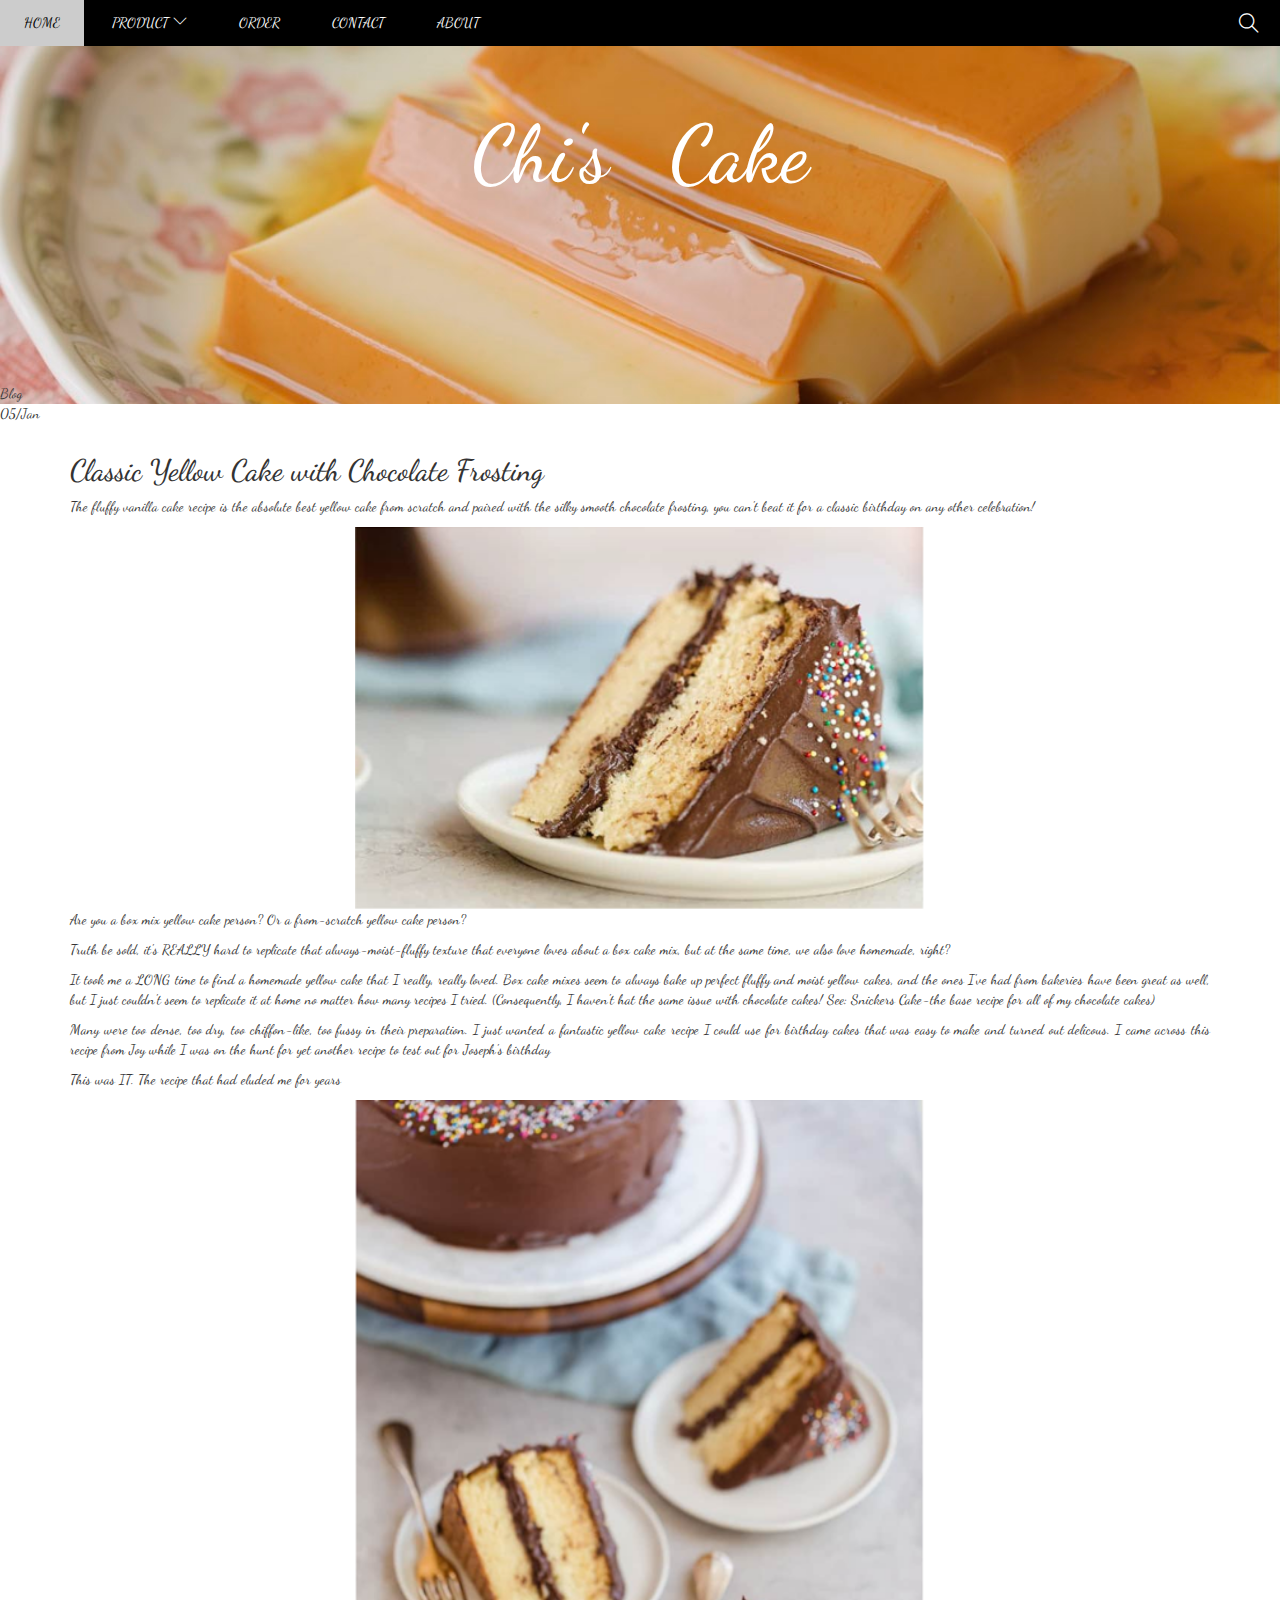
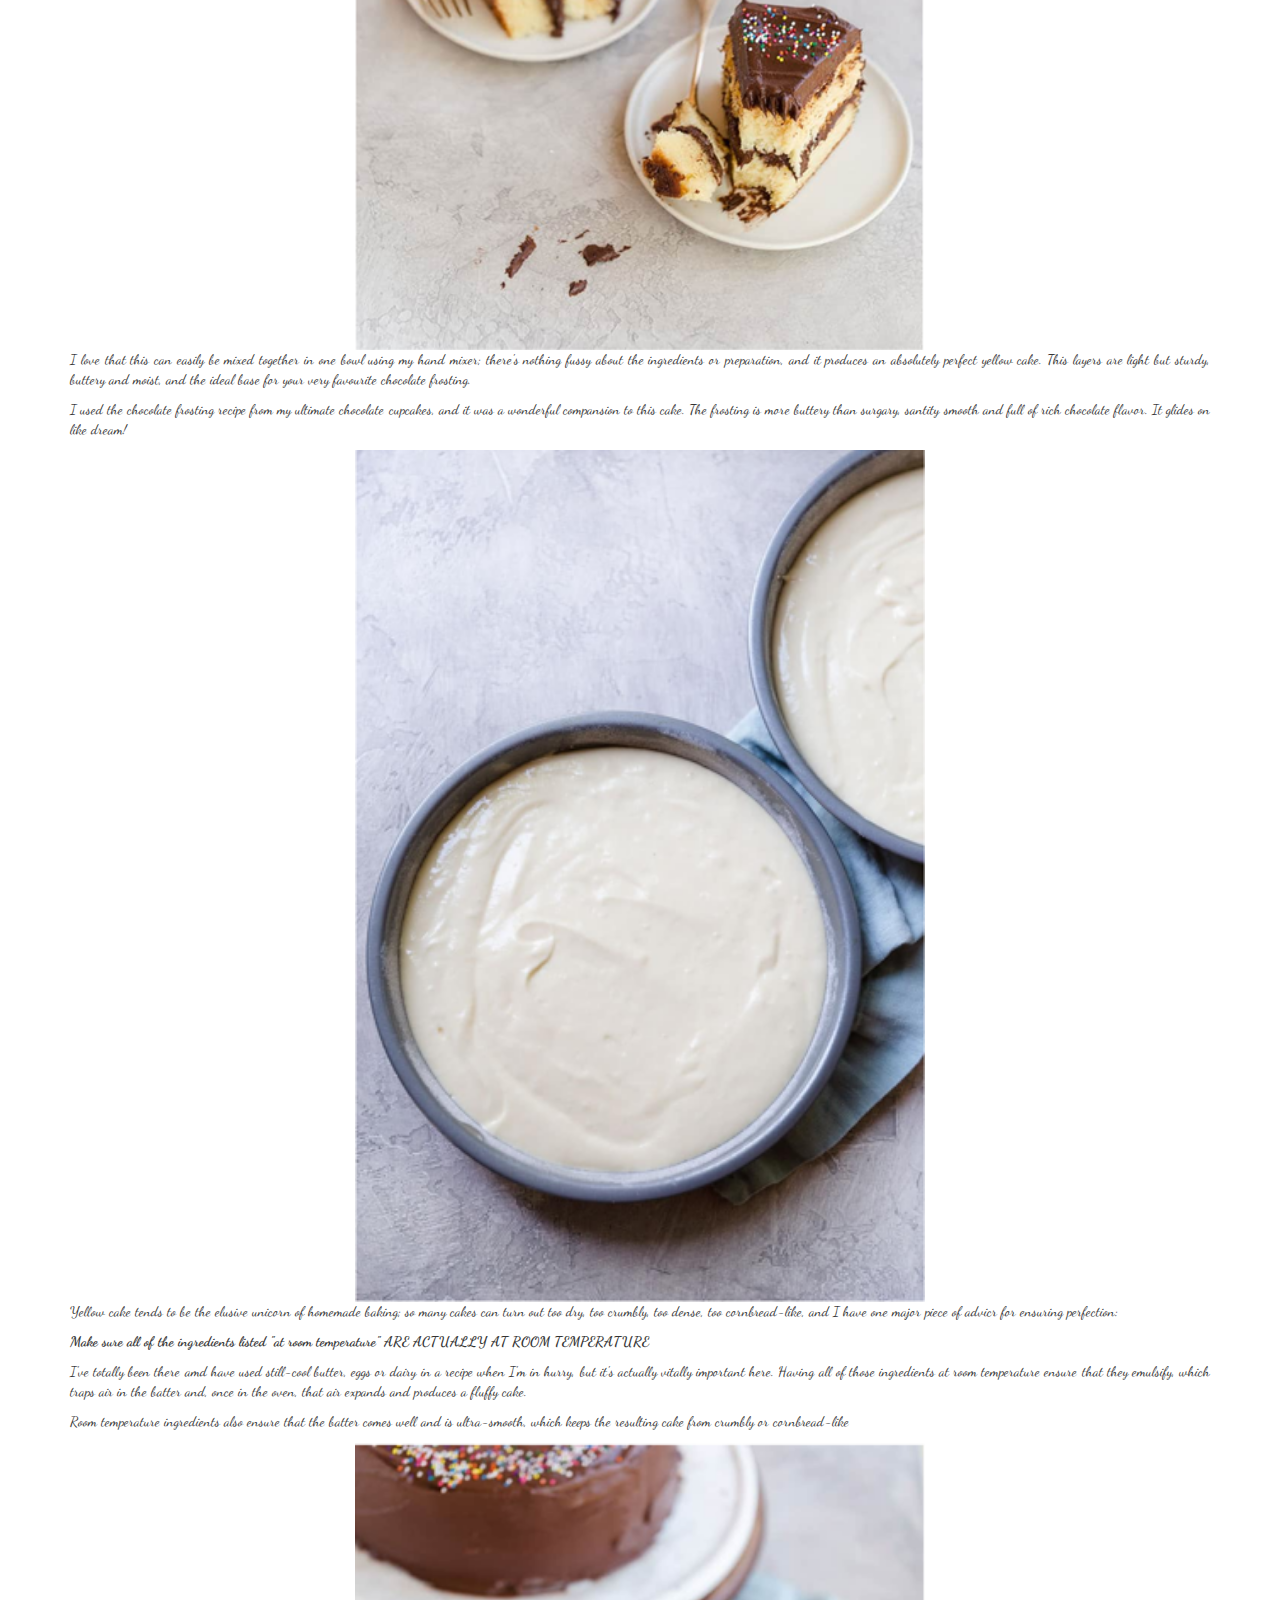
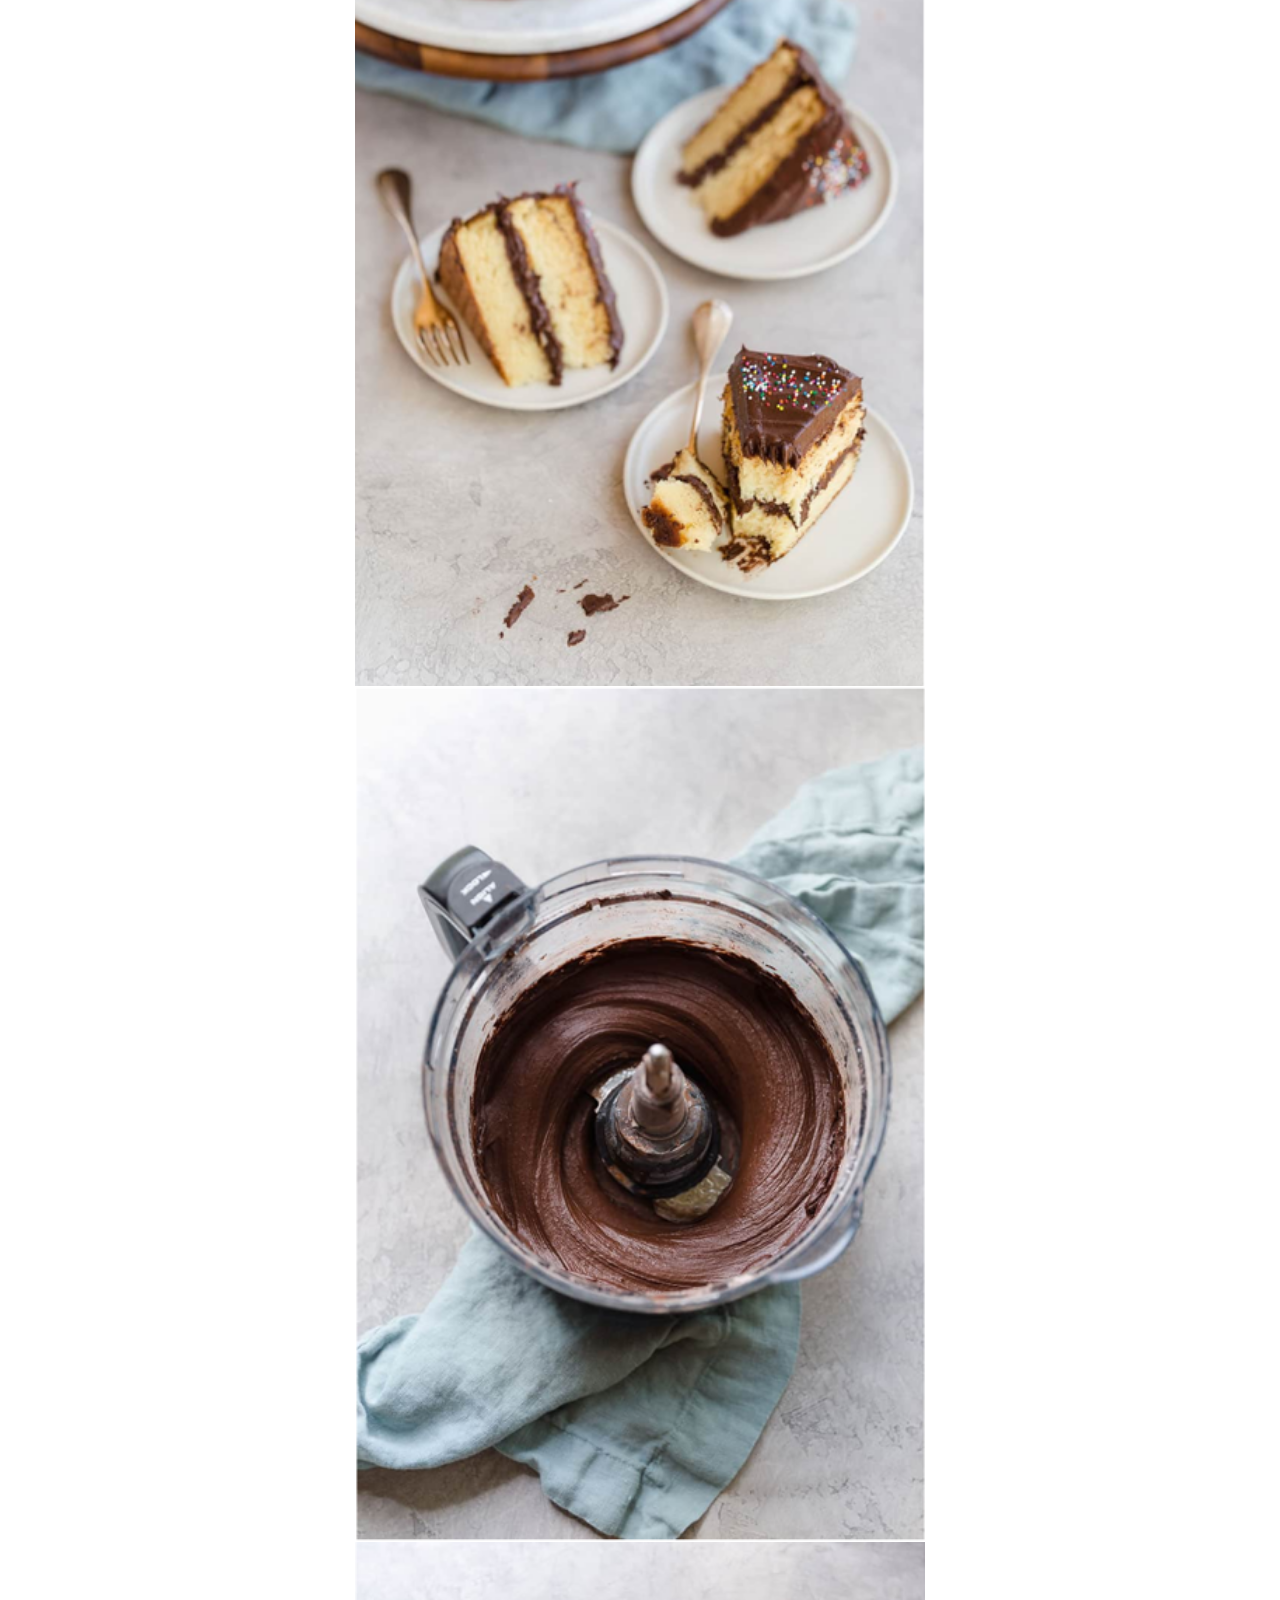
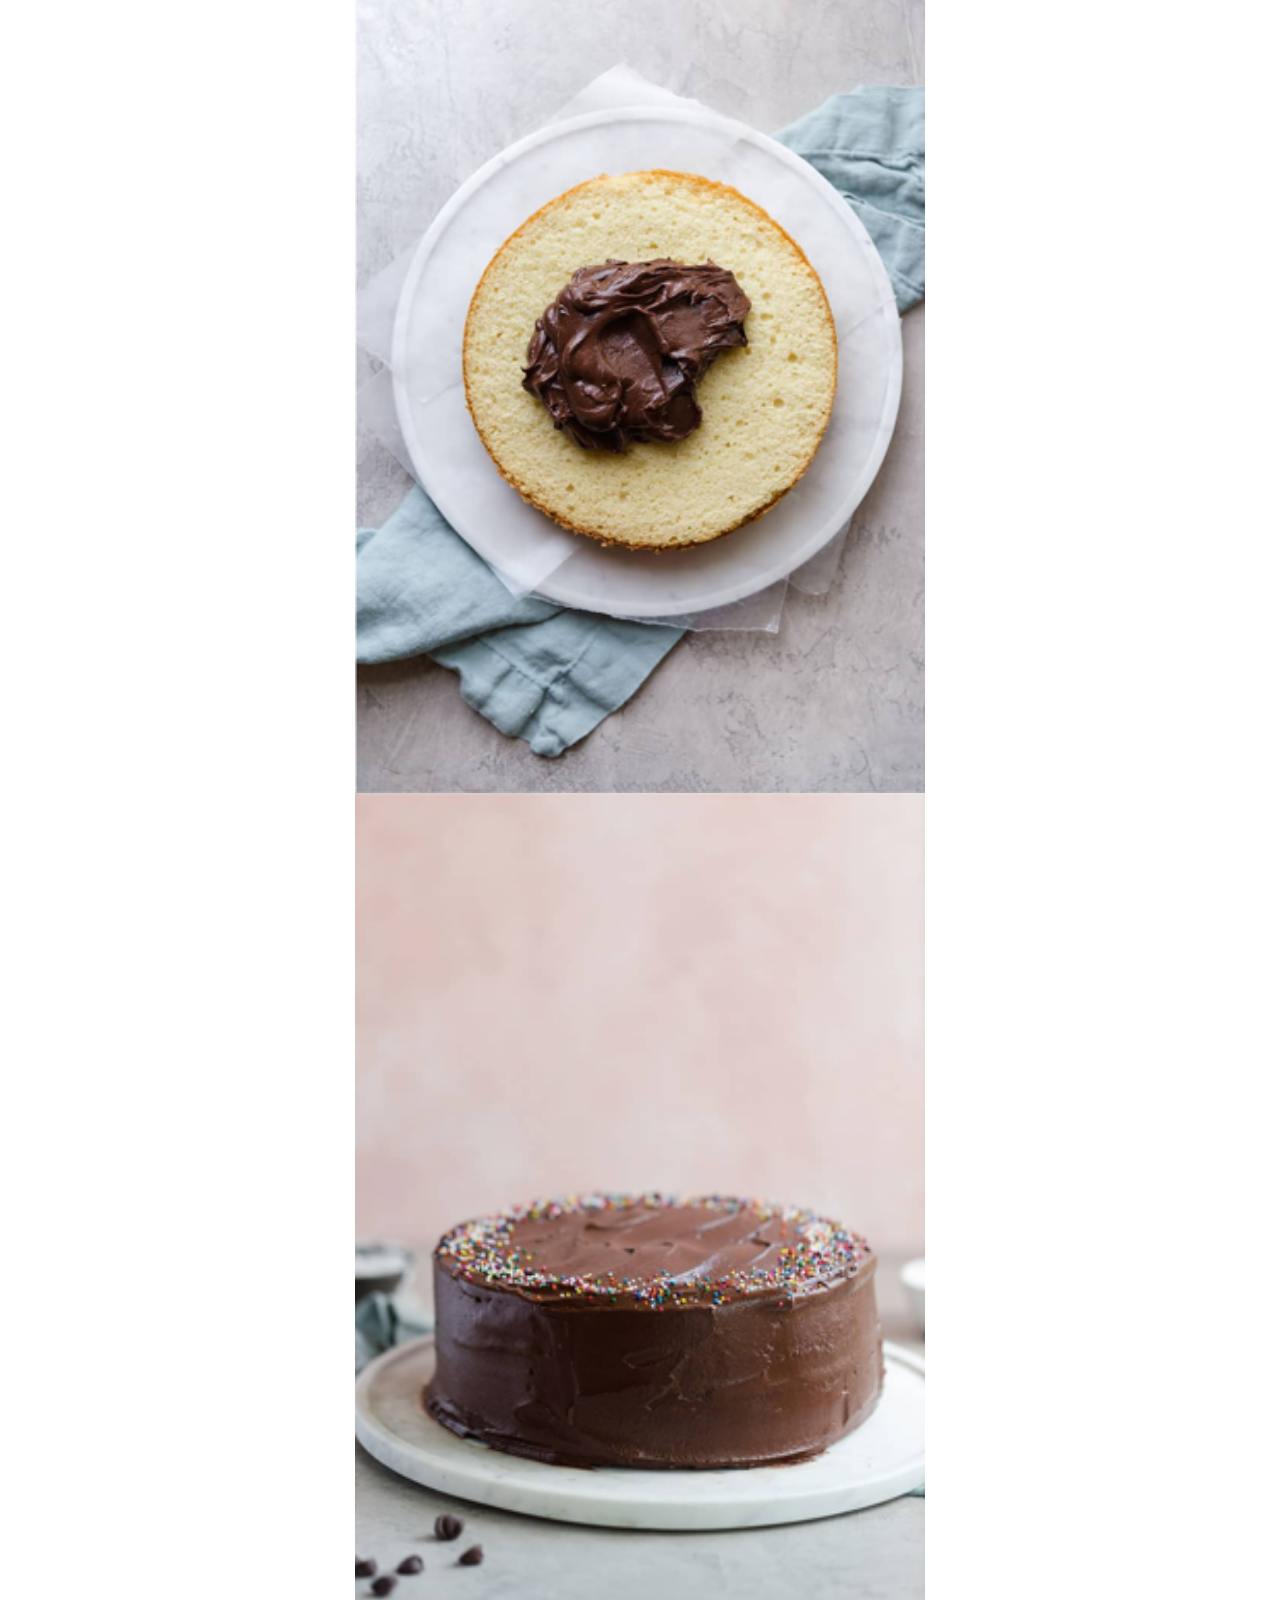
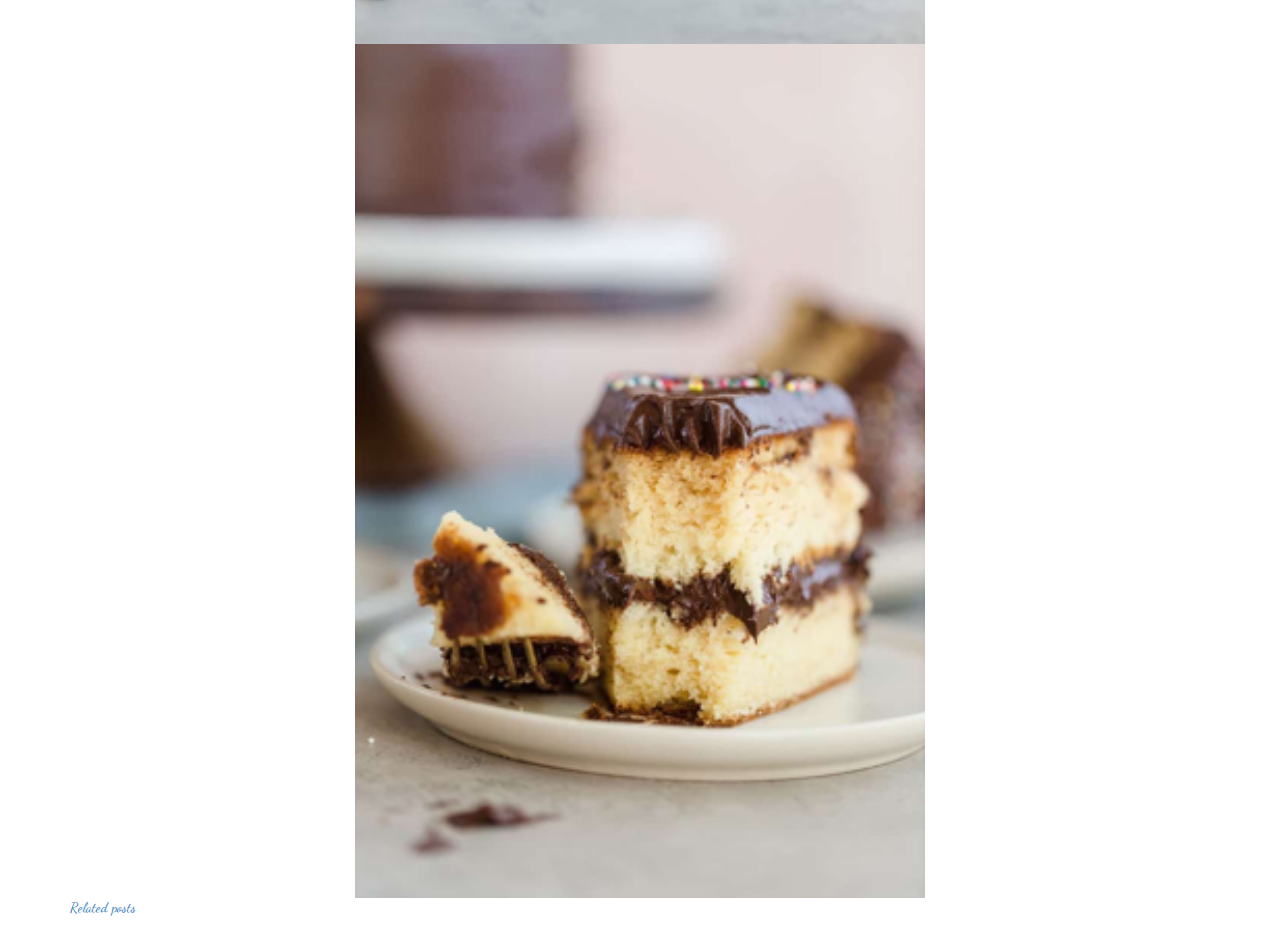
==== detail-1.html @ eba934b5 "update" ====
<!DOCTYPE html>
<html lang="en">

<head>
    <meta charset="UTF-8">
    <meta http-equiv="X-UA-Compatible" content="IE=edge">
    <meta name="viewport" content="width=device-width, initial-scale=1.0">
    <title>Chi's cake blog</title>
    <link rel="preconnect" href="https://fonts.googleapis.com">
    <link rel="preconnect" href="https://fonts.gstatic.com" crossorigin>
    <link href="https://fonts.googleapis.com/css2?family=Dancing+Script&display=swap" rel="stylesheet">
    <link rel="stylesheet" href="https://fonts.googleapis.com/css?family=Sofia&effect=fire">
    <link rel="stylesheet" href="https://maxcdn.bootstrapcdn.com/bootstrap/3.4.1/css/bootstrap.min.css">
    <script src="https://ajax.googleapis.com/ajax/libs/jquery/3.6.0/jquery.min.js"></script>
    <script src="https://maxcdn.bootstrapcdn.com/bootstrap/3.4.1/js/bootstrap.min.js"></script>
    <link rel="stylesheet" href="./fonts/themify-icons-font/themify-icons/themify-icons.css">
    <link rel="stylesheet" href="./css/style.css">
</head>

<body>
    <header>Blog
        <h1 class="glow">Chi's Cake</h1>
    </header>
    <div id="header">
        <!-- Begin: Nav-->
        <ul id="nav">
            <li><a href="index.html">Home</a></li>
            <li>
                <a href="#">
                    Product
                    <i class="nav-arrow-down ti-angle-down"></i>
                </a>
                <ul class="subnav">
                    <li><a href="#">Classic Yellow Cake</a></li>
                    <li><a href="detail_2.html">Coconut Bunt Cake</a></li>
                    <li><a href="detail_3.html">Cream Cheese Pound Cake</a></li>
                    <li><a href="detail-4.html">German Chocolate Cake</a></li>
                </ul>
            </li>
            <li class=""><a href="order.html">Order</a></li>
            <li class=""><a href="contact.html">Contact</a></li>
            <li class=""><a href="about.html">About</a></li>
        </ul>
        <!-- End: Nav -->
        <!-- Begin:Search button -->
        <div class="search-btn">
            <i class="search-icon ti-search"></i>
        </div>

        <div id="mobile-menu" class="mobile-menu-btn">
            <i class="menu-icon ti-menu"></i>
        </div>
        <!-- End:Search button -->

    </div>
    <p>05/Jan</p>
    <div class="main container">
        <h2>Classic Yellow Cake with Chocolate Frosting</h2>
        <p>The fluffy vanilla cake recipe is the absolute best yellow cake from scratch and paired with the silky smooth
            chocolate frosting, you can't beat it for a classic birthday on any other celebration!</p>
        <img class="photo" src="./images/cake1/cake1_1.PNG" alt="Ảnh bánh ngọt">
        <p>Are you a box mix yellow cake person? Or a from-scratch yellow cake person?</p>
        <p>Truth be sold, it's REALLY hard to replicate that always-moist-fluffy texture that everyone loves about a box
            cake mix, but at the same time, we also love homemade, right?</p>
        <p>It took me a LONG time to find a homemade yellow cake that I really, really loved. Box cake mixes seem to
            always bake up perfect fluffy and moist yellow cakes, and the ones I've had from bakeries have been great as
            well, but I just couldn't seem to replicate it at home no matter how many recipes I tried. (Consequently, I
            haven't hat the same issue with chocolate cakes! See: Snickers Cake-the base recipe for all of my chocolate
            cakes)
        </p>
        <p>Many were too dense, too dry, too chiffon-like, too fussy in their preparation. I just wanted a fantastic
            yellow cake recipe I could use for birthday cakes that was easy to make and turned out delicous. I came
            across this recipe from Joy while I was on the hunt for yet another recipe to test out for Joseph's birthday
        </p>
        <p>This was IT. The recipe that had eluded me for years</p>
        <img src="./images/cake1/cake1_2.PNG" alt="" class="photo">
        <p>
            I love that this can easily be mixed together in one bowl using my hand mixer; there's nothing fussy about
            the ingredients or preparation, and it produces an absolutely perfect yellow cake. This layers are light but
            sturdy, buttery and moist, and the ideal base for your very favourite chocolate frosting.
        </p>
        <p>
            I used the chocolate frosting recipe from my ultimate chocolate cupcakes, and it was a wonderful compansion
            to this cake. The frosting is more buttery than surgary, santity smooth and full of rich chocolate flavor.
            It glides on like dream!
        </p>
        <img src="./images/cake1/cake1_3.PNG" alt="" class="photo">
        <p>
            Yellow cake tends to be the elusive unicorn of homemade baking; so many cakes can turn out too dry, too
            crumbly, too dense, too cornbread-like, and I have one major piece of advicr for ensuring perfection:
        </p>
        <p><b>
                Make sure all of the ingredients listed "at room temperature" ARE ACTUALLY AT ROOM TEMPERATURE
            </b></p>
        <p>
            I've totally been there amd have used still-cool butter, eggs or dairy in a recipe when I'm in hurry, but
            it's actually vitally important here. Having all of those ingredients at room temperature ensure that they
            emulsify, which traps air in the batter and, once in the oven, that air expands and produces a fluffy cake.
        </p>
        <p>
            Room temperature ingredients also ensure that the batter comes well and is ultra-smooth, which keeps the
            resulting cake from crumbly or cornbread-like
        </p>
        <img src="./images/cake1/cake1_4.PNG" alt="" class="photo">
        <img src="./images/cake1/cake1_5.PNG" alt="" class="photo">
        <img src="./images/cake1/cake1_6.PNG" alt="" class="photo">
        <img src="./images/cake1/cake1_7.PNG" alt="" class="photo">
        <img src="./images/cake1/cake1_8.PNG" alt="" class="photo">
        <p><a href="https://dinnerthendessert.com/classic-yellow-cake/">Related posts</a></p>
    </div>
    <script language="javascript" src="./javascript/home.js"></script>

</body>

</html>
---- fonts/themify-icons-font/themify-icons/themify-icons.css ----
@font-face {
	font-family: 'themify';
	src:url('fonts/themify.eot?-fvbane');
	src:url('fonts/themify.eot?#iefix-fvbane') format('embedded-opentype'),
		url('fonts/themify.woff?-fvbane') format('woff'),
		url('fonts/themify.ttf?-fvbane') format('truetype'),
		url('fonts/themify.svg?-fvbane#themify') format('svg');
	font-weight: normal;
	font-style: normal;
}

[class^="ti-"], [class*=" ti-"] {
	font-family: 'themify';
	speak: none;
	font-style: normal;
	font-weight: normal;
	font-variant: normal;
	text-transform: none;
	line-height: 1;

	/* Better Font Rendering =========== */
	-webkit-font-smoothing: antialiased;
	-moz-osx-font-smoothing: grayscale;
}

.ti-wand:before {
	content: "\e600";
}
.ti-volume:before {
	content: "\e601";
}
.ti-user:before {
	content: "\e602";
}
.ti-unlock:before {
	content: "\e603";
}
.ti-unlink:before {
	content: "\e604";
}
.ti-trash:before {
	content: "\e605";
}
.ti-thought:before {
	content: "\e606";
}
.ti-target:before {
	content: "\e607";
}
.ti-tag:before {
	content: "\e608";
}
.ti-tablet:before {
	content: "\e609";
}
.ti-star:before {
	content: "\e60a";
}
.ti-spray:before {
	content: "\e60b";
}
.ti-signal:before {
	content: "\e60c";
}
.ti-shopping-cart:before {
	content: "\e60d";
}
.ti-shopping-cart-full:before {
	content: "\e60e";
}
.ti-settings:before {
	content: "\e60f";
}
.ti-search:before {
	content: "\e610";
}
.ti-zoom-in:before {
	content: "\e611";
}
.ti-zoom-out:before {
	content: "\e612";
}
.ti-cut:before {
	content: "\e613";
}
.ti-ruler:before {
	content: "\e614";
}
.ti-ruler-pencil:before {
	content: "\e615";
}
.ti-ruler-alt:before {
	content: "\e616";
}
.ti-bookmark:before {
	content: "\e617";
}
.ti-bookmark-alt:before {
	content: "\e618";
}
.ti-reload:before {
	content: "\e619";
}
.ti-plus:before {
	content: "\e61a";
}
.ti-pin:before {
	content: "\e61b";
}
.ti-pencil:before {
	content: "\e61c";
}
.ti-pencil-alt:before {
	content: "\e61d";
}
.ti-paint-roller:before {
	content: "\e61e";
}
.ti-paint-bucket:before {
	content: "\e61f";
}
.ti-na:before {
	content: "\e620";
}
.ti-mobile:before {
	content: "\e621";
}
.ti-minus:before {
	content: "\e622";
}
.ti-medall:before {
	content: "\e623";
}
.ti-medall-alt:before {
	content: "\e624";
}
.ti-marker:before {
	content: "\e625";
}
.ti-marker-alt:before {
	content: "\e626";
}
.ti-arrow-up:before {
	content: "\e627";
}
.ti-arrow-right:before {
	content: "\e628";
}
.ti-arrow-left:before {
	content: "\e629";
}
.ti-arrow-down:before {
	content: "\e62a";
}
.ti-lock:before {
	content: "\e62b";
}
.ti-location-arrow:before {
	content: "\e62c";
}
.ti-link:before {
	content: "\e62d";
}
.ti-layout:before {
	content: "\e62e";
}
.ti-layers:before {
	content: "\e62f";
}
.ti-layers-alt:before {
	content: "\e630";
}
.ti-key:before {
	content: "\e631";
}
.ti-import:before {
	content: "\e632";
}
.ti-image:before {
	content: "\e633";
}
.ti-heart:before {
	content: "\e634";
}
.ti-heart-broken:before {
	content: "\e635";
}
.ti-hand-stop:before {
	content: "\e636";
}
.ti-hand-open:before {
	content: "\e637";
}
.ti-hand-drag:before {
	content: "\e638";
}
.ti-folder:before {
	content: "\e639";
}
.ti-flag:before {
	content: "\e63a";
}
.ti-flag-alt:before {
	content: "\e63b";
}
.ti-flag-alt-2:before {
	content: "\e63c";
}
.ti-eye:before {
	content: "\e63d";
}
.ti-export:before {
	content: "\e63e";
}
.ti-exchange-vertical:before {
	content: "\e63f";
}
.ti-desktop:before {
	content: "\e640";
}
.ti-cup:before {
	content: "\e641";
}
.ti-crown:before {
	content: "\e642";
}
.ti-comments:before {
	content: "\e643";
}
.ti-comment:before {
	content: "\e644";
}
.ti-comment-alt:before {
	content: "\e645";
}
.ti-close:before {
	content: "\e646";
}
.ti-clip:before {
	content: "\e647";
}
.ti-angle-up:before {
	content: "\e648";
}
.ti-angle-right:before {
	content: "\e649";
}
.ti-angle-left:before {
	content: "\e64a";
}
.ti-angle-down:before {
	content: "\e64b";
}
.ti-check:before {
	content: "\e64c";
}
.ti-check-box:before {
	content: "\e64d";
}
.ti-camera:before {
	content: "\e64e";
}
.ti-announcement:before {
	content: "\e64f";
}
.ti-brush:before {
	content: "\e650";
}
.ti-briefcase:before {
	content: "\e651";
}
.ti-bolt:before {
	content: "\e652";
}
.ti-bolt-alt:before {
	content: "\e653";
}
.ti-blackboard:before {
	content: "\e654";
}
.ti-bag:before {
	content: "\e655";
}
.ti-move:before {
	content: "\e656";
}
.ti-arrows-vertical:before {
	content: "\e657";
}
.ti-arrows-horizontal:before {
	content: "\e658";
}
.ti-fullscreen:before {
	content: "\e659";
}
.ti-arrow-top-right:before {
	content: "\e65a";
}
.ti-arrow-top-left:before {
	content: "\e65b";
}
.ti-arrow-circle-up:before {
	content: "\e65c";
}
.ti-arrow-circle-right:before {
	content: "\e65d";
}
.ti-arrow-circle-left:before {
	content: "\e65e";
}
.ti-arrow-circle-down:before {
	content: "\e65f";
}
.ti-angle-double-up:before {
	content: "\e660";
}
.ti-angle-double-right:before {
	content: "\e661";
}
.ti-angle-double-left:before {
	content: "\e662";
}
.ti-angle-double-down:before {
	content: "\e663";
}
.ti-zip:before {
	content: "\e664";
}
.ti-world:before {
	content: "\e665";
}
.ti-wheelchair:before {
	content: "\e666";
}
.ti-view-list:before {
	content: "\e667";
}
.ti-view-list-alt:before {
	content: "\e668";
}
.ti-view-grid:before {
	content: "\e669";
}
.ti-uppercase:before {
	content: "\e66a";
}
.ti-upload:before {
	content: "\e66b";
}
.ti-underline:before {
	content: "\e66c";
}
.ti-truck:before {
	content: "\e66d";
}
.ti-timer:before {
	content: "\e66e";
}
.ti-ticket:before {
	content: "\e66f";
}
.ti-thumb-up:before {
	content: "\e670";
}
.ti-thumb-down:before {
	content: "\e671";
}
.ti-text:before {
	content: "\e672";
}
.ti-stats-up:before {
	content: "\e673";
}
.ti-stats-down:before {
	content: "\e674";
}
.ti-split-v:before {
	content: "\e675";
}
.ti-split-h:before {
	content: "\e676";
}
.ti-smallcap:before {
	content: "\e677";
}
.ti-shine:before {
	content: "\e678";
}
.ti-shift-right:before {
	content: "\e679";
}
.ti-shift-left:before {
	content: "\e67a";
}
.ti-shield:before {
	content: "\e67b";
}
.ti-notepad:before {
	content: "\e67c";
}
.ti-server:before {
	content: "\e67d";
}
.ti-quote-right:before {
	content: "\e67e";
}
.ti-quote-left:before {
	content: "\e67f";
}
.ti-pulse:before {
	content: "\e680";
}
.ti-printer:before {
	content: "\e681";
}
.ti-power-off:before {
	content: "\e682";
}
.ti-plug:before {
	content: "\e683";
}
.ti-pie-chart:before {
	content: "\e684";
}
.ti-paragraph:before {
	content: "\e685";
}
.ti-panel:before {
	content: "\e686";
}
.ti-package:before {
	content: "\e687";
}
.ti-music:before {
	content: "\e688";
}
.ti-music-alt:before {
	content: "\e689";
}
.ti-mouse:before {
	content: "\e68a";
}
.ti-mouse-alt:before {
	content: "\e68b";
}
.ti-money:before {
	content: "\e68c";
}
.ti-microphone:before {
	content: "\e68d";
}
.ti-menu:before {
	content: "\e68e";
}
.ti-menu-alt:before {
	content: "\e68f";
}
.ti-map:before {
	content: "\e690";
}
.ti-map-alt:before {
	content: "\e691";
}
.ti-loop:before {
	content: "\e692";
}
.ti-location-pin:before {
	content: "\e693";
}
.ti-list:before {
	content: "\e694";
}
.ti-light-bulb:before {
	content: "\e695";
}
.ti-Italic:before {
	content: "\e696";
}
.ti-info:before {
	content: "\e697";
}
.ti-infinite:before {
	content: "\e698";
}
.ti-id-badge:before {
	content: "\e699";
}
.ti-hummer:before {
	content: "\e69a";
}
.ti-home:before {
	content: "\e69b";
}
.ti-help:before {
	content: "\e69c";
}
.ti-headphone:before {
	content: "\e69d";
}
.ti-harddrives:before {
	content: "\e69e";
}
.ti-harddrive:before {
	content: "\e69f";
}
.ti-gift:before {
	content: "\e6a0";
}
.ti-game:before {
	content: "\e6a1";
}
.ti-filter:before {
	content: "\e6a2";
}
.ti-files:before {
	content: "\e6a3";
}
.ti-file:before {
	content: "\e6a4";
}
.ti-eraser:before {
	content: "\e6a5";
}
.ti-envelope:before {
	content: "\e6a6";
}
.ti-download:before {
	content: "\e6a7";
}
.ti-direction:before {
	content: "\e6a8";
}
.ti-direction-alt:before {
	content: "\e6a9";
}
.ti-dashboard:before {
	content: "\e6aa";
}
.ti-control-stop:before {
	content: "\e6ab";
}
.ti-control-shuffle:before {
	content: "\e6ac";
}
.ti-control-play:before {
	content: "\e6ad";
}
.ti-control-pause:before {
	content: "\e6ae";
}
.ti-control-forward:before {
	content: "\e6af";
}
.ti-control-backward:before {
	content: "\e6b0";
}
.ti-cloud:before {
	content: "\e6b1";
}
.ti-cloud-up:before {
	content: "\e6b2";
}
.ti-cloud-down:before {
	content: "\e6b3";
}
.ti-clipboard:before {
	content: "\e6b4";
}
.ti-car:before {
	content: "\e6b5";
}
.ti-calendar:before {
	content: "\e6b6";
}
.ti-book:before {
	content: "\e6b7";
}
.ti-bell:before {
	content: "\e6b8";
}
.ti-basketball:before {
	content: "\e6b9";
}
.ti-bar-chart:before {
	content: "\e6ba";
}
.ti-bar-chart-alt:before {
	content: "\e6bb";
}
.ti-back-right:before {
	content: "\e6bc";
}
.ti-back-left:before {
	content: "\e6bd";
}
.ti-arrows-corner:before {
	content: "\e6be";
}
.ti-archive:before {
	content: "\e6bf";
}
.ti-anchor:before {
	content: "\e6c0";
}
.ti-align-right:before {
	content: "\e6c1";
}
.ti-align-left:before {
	content: "\e6c2";
}
.ti-align-justify:before {
	content: "\e6c3";
}
.ti-align-center:before {
	content: "\e6c4";
}
.ti-alert:before {
	content: "\e6c5";
}
.ti-alarm-clock:before {
	content: "\e6c6";
}
.ti-agenda:before {
	content: "\e6c7";
}
.ti-write:before {
	content: "\e6c8";
}
.ti-window:before {
	content: "\e6c9";
}
.ti-widgetized:before {
	content: "\e6ca";
}
.ti-widget:before {
	content: "\e6cb";
}
.ti-widget-alt:before {
	content: "\e6cc";
}
.ti-wallet:before {
	content: "\e6cd";
}
.ti-video-clapper:before {
	content: "\e6ce";
}
.ti-video-camera:before {
	content: "\e6cf";
}
.ti-vector:before {
	content: "\e6d0";
}
.ti-themify-logo:before {
	content: "\e6d1";
}
.ti-themify-favicon:before {
	content: "\e6d2";
}
.ti-themify-favicon-alt:before {
	content: "\e6d3";
}
.ti-support:before {
	content: "\e6d4";
}
.ti-stamp:before {
	content: "\e6d5";
}
.ti-split-v-alt:before {
	content: "\e6d6";
}
.ti-slice:before {
	content: "\e6d7";
}
.ti-shortcode:before {
	content: "\e6d8";
}
.ti-shift-right-alt:before {
	content: "\e6d9";
}
.ti-shift-left-alt:before {
	content: "\e6da";
}
.ti-ruler-alt-2:before {
	content: "\e6db";
}
.ti-receipt:before {
	content: "\e6dc";
}
.ti-pin2:before {
	content: "\e6dd";
}
.ti-pin-alt:before {
	content: "\e6de";
}
.ti-pencil-alt2:before {
	content: "\e6df";
}
.ti-palette:before {
	content: "\e6e0";
}
.ti-more:before {
	content: "\e6e1";
}
.ti-more-alt:before {
	content: "\e6e2";
}
.ti-microphone-alt:before {
	content: "\e6e3";
}
.ti-magnet:before {
	content: "\e6e4";
}
.ti-line-double:before {
	content: "\e6e5";
}
.ti-line-dotted:before {
	content: "\e6e6";
}
.ti-line-dashed:before {
	content: "\e6e7";
}
.ti-layout-width-full:before {
	content: "\e6e8";
}
.ti-layout-width-default:before {
	content: "\e6e9";
}
.ti-layout-width-default-alt:before {
	content: "\e6ea";
}
.ti-layout-tab:before {
	content: "\e6eb";
}
.ti-layout-tab-window:before {
	content: "\e6ec";
}
.ti-layout-tab-v:before {
	content: "\e6ed";
}
.ti-layout-tab-min:before {
	content: "\e6ee";
}
.ti-layout-slider:before {
	content: "\e6ef";
}
.ti-layout-slider-alt:before {
	content: "\e6f0";
}
.ti-layout-sidebar-right:before {
	content: "\e6f1";
}
.ti-layout-sidebar-none:before {
	content: "\e6f2";
}
.ti-layout-sidebar-left:before {
	content: "\e6f3";
}
.ti-layout-placeholder:before {
	content: "\e6f4";
}
.ti-layout-menu:before {
	content: "\e6f5";
}
.ti-layout-menu-v:before {
	content: "\e6f6";
}
.ti-layout-menu-separated:before {
	content: "\e6f7";
}
.ti-layout-menu-full:before {
	content: "\e6f8";
}
.ti-layout-media-right-alt:before {
	content: "\e6f9";
}
.ti-layout-media-right:before {
	content: "\e6fa";
}
.ti-layout-media-overlay:before {
	content: "\e6fb";
}
.ti-layout-media-overlay-alt:before {
	content: "\e6fc";
}
.ti-layout-media-overlay-alt-2:before {
	content: "\e6fd";
}
.ti-layout-media-left-alt:before {
	content: "\e6fe";
}
.ti-layout-media-left:before {
	content: "\e6ff";
}
.ti-layout-media-center-alt:before {
	content: "\e700";
}
.ti-layout-media-center:before {
	content: "\e701";
}
.ti-layout-list-thumb:before {
	content: "\e702";
}
.ti-layout-list-thumb-alt:before {
	content: "\e703";
}
.ti-layout-list-post:before {
	content: "\e704";
}
.ti-layout-list-large-image:before {
	content: "\e705";
}
.ti-layout-line-solid:before {
	content: "\e706";
}
.ti-layout-grid4:before {
	content: "\e707";
}
.ti-layout-grid3:before {
	content: "\e708";
}
.ti-layout-grid2:before {
	content: "\e709";
}
.ti-layout-grid2-thumb:before {
	content: "\e70a";
}
.ti-layout-cta-right:before {
	content: "\e70b";
}
.ti-layout-cta-left:before {
	content: "\e70c";
}
.ti-layout-cta-center:before {
	content: "\e70d";
}
.ti-layout-cta-btn-right:before {
	content: "\e70e";
}
.ti-layout-cta-btn-left:before {
	content: "\e70f";
}
.ti-layout-column4:before {
	content: "\e710";
}
.ti-layout-column3:before {
	content: "\e711";
}
.ti-layout-column2:before {
	content: "\e712";
}
.ti-layout-accordion-separated:before {
	content: "\e713";
}
.ti-layout-accordion-merged:before {
	content: "\e714";
}
.ti-layout-accordion-list:before {
	content: "\e715";
}
.ti-ink-pen:before {
	content: "\e716";
}
.ti-info-alt:before {
	content: "\e717";
}
.ti-help-alt:before {
	content: "\e718";
}
.ti-headphone-alt:before {
	content: "\e719";
}
.ti-hand-point-up:before {
	content: "\e71a";
}
.ti-hand-point-right:before {
	content: "\e71b";
}
.ti-hand-point-left:before {
	content: "\e71c";
}
.ti-hand-point-down:before {
	content: "\e71d";
}
.ti-gallery:before {
	content: "\e71e";
}
.ti-face-smile:before {
	content: "\e71f";
}
.ti-face-sad:before {
	content: "\e720";
}
.ti-credit-card:before {
	content: "\e721";
}
.ti-control-skip-forward:before {
	content: "\e722";
}
.ti-control-skip-backward:before {
	content: "\e723";
}
.ti-control-record:before {
	content: "\e724";
}
.ti-control-eject:before {
	content: "\e725";
}
.ti-comments-smiley:before {
	content: "\e726";
}
.ti-brush-alt:before {
	content: "\e727";
}
.ti-youtube:before {
	content: "\e728";
}
.ti-vimeo:before {
	content: "\e729";
}
.ti-twitter:before {
	content: "\e72a";
}
.ti-time:before {
	content: "\e72b";
}
.ti-tumblr:before {
	content: "\e72c";
}
.ti-skype:before {
	content: "\e72d";
}
.ti-share:before {
	content: "\e72e";
}
.ti-share-alt:before {
	content: "\e72f";
}
.ti-rocket:before {
	content: "\e730";
}
.ti-pinterest:before {
	content: "\e731";
}
.ti-new-window:before {
	content: "\e732";
}
.ti-microsoft:before {
	content: "\e733";
}
.ti-list-ol:before {
	content: "\e734";
}
.ti-linkedin:before {
	content: "\e735";
}
.ti-layout-sidebar-2:before {
	content: "\e736";
}
.ti-layout-grid4-alt:before {
	content: "\e737";
}
.ti-layout-grid3-alt:before {
	content: "\e738";
}
.ti-layout-grid2-alt:before {
	content: "\e739";
}
.ti-layout-column4-alt:before {
	content: "\e73a";
}
.ti-layout-column3-alt:before {
	content: "\e73b";
}
.ti-layout-column2-alt:before {
	content: "\e73c";
}
.ti-instagram:before {
	content: "\e73d";
}
.ti-google:before {
	content: "\e73e";
}
.ti-github:before {
	content: "\e73f";
}
.ti-flickr:before {
	content: "\e740";
}
.ti-facebook:before {
	content: "\e741";
}
.ti-dropbox:before {
	content: "\e742";
}
.ti-dribbble:before {
	content: "\e743";
}
.ti-apple:before {
	content: "\e744";
}
.ti-android:before {
	content: "\e745";
}
.ti-save:before {
	content: "\e746";
}
.ti-save-alt:before {
	content: "\e747";
}
.ti-yahoo:before {
	content: "\e748";
}
.ti-wordpress:before {
	content: "\e749";
}
.ti-vimeo-alt:before {
	content: "\e74a";
}
.ti-twitter-alt:before {
	content: "\e74b";
}
.ti-tumblr-alt:before {
	content: "\e74c";
}
.ti-trello:before {
	content: "\e74d";
}
.ti-stack-overflow:before {
	content: "\e74e";
}
.ti-soundcloud:before {
	content: "\e74f";
}
.ti-sharethis:before {
	content: "\e750";
}
.ti-sharethis-alt:before {
	content: "\e751";
}
.ti-reddit:before {
	content: "\e752";
}
.ti-pinterest-alt:before {
	content: "\e753";
}
.ti-microsoft-alt:before {
	content: "\e754";
}
.ti-linux:before {
	content: "\e755";
}
.ti-jsfiddle:before {
	content: "\e756";
}
.ti-joomla:before {
	content: "\e757";
}
.ti-html5:before {
	content: "\e758";
}
.ti-flickr-alt:before {
	content: "\e759";
}
.ti-email:before {
	content: "\e75a";
}
.ti-drupal:before {
	content: "\e75b";
}
.ti-dropbox-alt:before {
	content: "\e75c";
}
.ti-css3:before {
	content: "\e75d";
}
.ti-rss:before {
	content: "\e75e";
}
.ti-rss-alt:before {
	content: "\e75f";
}
---- css/style.css ----
* {
    font-family: 'Dancing Script', cursive;
}

.photo {
    width: 50%;
    margin: auto;
    display: block;
}

.photo:hover {
    box-shadow: 0 0 2px 1px rgba(0, 140, 186, 0.5);
}

.description {
    white-space: nowrap;
    width: 100%;
    overflow: hidden;
    text-overflow: clip;
}

.main {
    text-align: justify;
}

header {
    background-image: url(../images/header/header_photo.jpg);
    width: 100%;
    background-size: cover;
    padding-top: 30%;
    background-position: center;
}

header h1 {
    width: inherit;
    position: absolute;
    top: 10%;
    text-align: center;
    font-size: 600;
    color: antiquewhite;
    font-size: 60px;
    word-spacing: 40px;
}

.menu {
    background-color: #333;
}

.menu ul>li>a {
    color: #fff;
    text-decoration: none;
}

.menu ul {
    padding-left: 0;
    display: flex;
    margin-top: 0;
}

.menu ul>li {
    width: 20%;
    list-style-type: none;
    font-size: 40px;
    text-align: center;
    height: 75px;
    line-height: 75px;
}

.menu ul>li:hover {
    height: auto;
}


.menu .product {
    position: relative;
    color: #fff;
    overflow: hidden;
}

.menu .product ol {
    padding-left: 0;
    list-style-type: none;
    font-size: 20px;
}

.menu .product li a {
    text-decoration: none;
    color: black;
}

.menu .product:hover {
    overflow: visible;
}

.menu .product ol:hover {
    background-color: aliceblue;
}

.menu .product div {
    line-height: 75px;
}

.menu .product div:hover {
    background-color: #333;
}

.menu .product li:hover {
    color: #333;
}

.glow {
    font-size: 80px;
    color: #fff;
    text-align: center;
    animation: glow 1s ease-in-out infinite alternate;
}

@-webkit-keyframes glow {
    from {
        text-shadow: 0 0 10px #fff, 0 0 20px #fff, 0 0 30px #e60073, 0 0 40px #e60073, 0 0 50px #e60073, 0 0 60px #e60073, 0 0 70px #e60073;
    }

    to {
        text-shadow: 0 0 20px #fff, 0 0 30px #ff4da6, 0 0 40px #ff4da6, 0 0 50px #ff4da6, 0 0 60px #ff4da6, 0 0 70px #ff4da6, 0 0 80px #ff4da6;
    }
}

.navbar-nav {
    width: 100%;
}

@media (max-width: 767px) {
    .glow {
        font-size: 30px;
        word-spacing: 20px;
    }
}

/* @media (min-width: 768px) {
    .navbar-nav>li>a {
        padding-top: 15px;
        padding-bottom: 15px;
        font-size: 25px;
    }

    .navbar-nav>li {
        width: 20%;
    }
} */


#header {
    height: 46px;
    background-color: black;
    position: fixed;
    top: 0;
    left: 0;
    right: 0;
    z-index: 1;
}

#nav {
    display: inline-block;
    margin: 0px;
    padding: 0;
}

#nav,
.subnav {
    list-style-type: none;
}

#nav>li {
    display: inline-block;
}

#nav li {
    position: relative;
}

#nav>li>a {
    color: #fff;
    text-transform: uppercase;
}

#nav li a {
    /* color: #fff; */
    text-decoration: none;
    line-height: 46px;
    padding: 0 24px;
    display: block;
}

#nav li:hover .subnav {
    display: block;
}

#nav>li:hover>a,
#nav .subnav li:hover a {
    color: #000;
    background-color: #ccc;
}

#nav .subnav {
    display: none;
    position: absolute;
    top: 100%;
    left: 0;
    background-color: #fff;
    box-shadow: 0 0 10px rgba(0, 0, 0, 0.3);
    min-width: 250px;
}

#nav .subnav a {
    color: #000;
    padding: 0, 12px;
    line-height: 38px;
}

#nav .nav-arrow-down {
    font-size: 14px;
}

#header .search-btn,
#header .mobile-menu-btn {
    float: right;
    padding: 0 21px;
}

#header .search-btn:hover {
    background-color: red;
    cursor: pointer;
}

#header .mobile-menu-btn {
    position: absolute;
    top: 0;
    right: 0;
    display: none;
}

#header .mobile-menu-btn:hover {
    background-color: #ccc;
}

#header .mobile-menu-btn:hover .menu-icon {
    color: #000;
}

#header .search-icon,
#header .menu-icon {
    color: #fff;
    font-size: 20px;
    line-height: 46px;
}

@media (max-width: 63.9375em) {
    .btn {
        padding: 15px 16px;
    }

    .contact-form .form-control {
        padding: 15px;
    }

    #footer .socials-list a {
        margin: 0 8px;
    }

    #footer .copyright a {
        padding: 12px 0;
        display: inline-block;
    }

    #nav .subnav a {
        padding: 5px 12px;
    }

    .contact-info a {
        opacity: 0.8;
    }

    .contact-info a:hover {
        opacity: 1;
    }



}



@media (min-width: 46.25em) and (max-width: 63.9375em) {
    .contact-info {
        line-height: 2.7;
    }

}

@media (max-width: 46.1875em) {
    #nav {
        display: block;
        font-size: 15px;
        line-height: 15px;
    }

    #nav>li {
        display: block;

    }

    #nav .subnav {
        position: initial;
        background-color: #333;
    }


    #nav li a {
        padding: 1px 24px;
        font-size: 15px;
        line-height: 37px;
    }

    #nav>li:first-child {
        display: inline-block;
    }

    #nav .subnav a {
        color: #fff;
        padding: 5px 41px;

    }

    #header {
        overflow: hidden;
    }

    #header .mobile-menu-btn {
        display: block;
    }

    #header .search-btn {
        display: none;
    }

    #content .member-item {
        margin-top: 48px;
        width: 100%;
    }

    #content .member-item img {
        width: 60%;

    }

    .contact-form {
        margin-top: 16px;
        margin-left: -8%;
    }

    .s-full-width,
    .s-col-full {
        width: 100% !important;
    }

    .s-mt-8 {
        margin-top: 8px !important;
    }

    .contact-form .btn {
        width: 84%;
    }

    h2 {
        font-size: 20px;
        margin: 3px 0;
        word-spacing: 1px;
    }

    header {
        background-image: url('../images/header/header_photo-responsive.jpg');
    }
}

@media (max-width: 400px) {
    .glow {
        display: none;
    }

    #header,
    #nav {
        height: 30px;
    }

    header {
        background-image: url('../images/header/header_photo-responsive.jpg');
    }

    #header .menu-icon {
        line-height: 30px;
    }
}
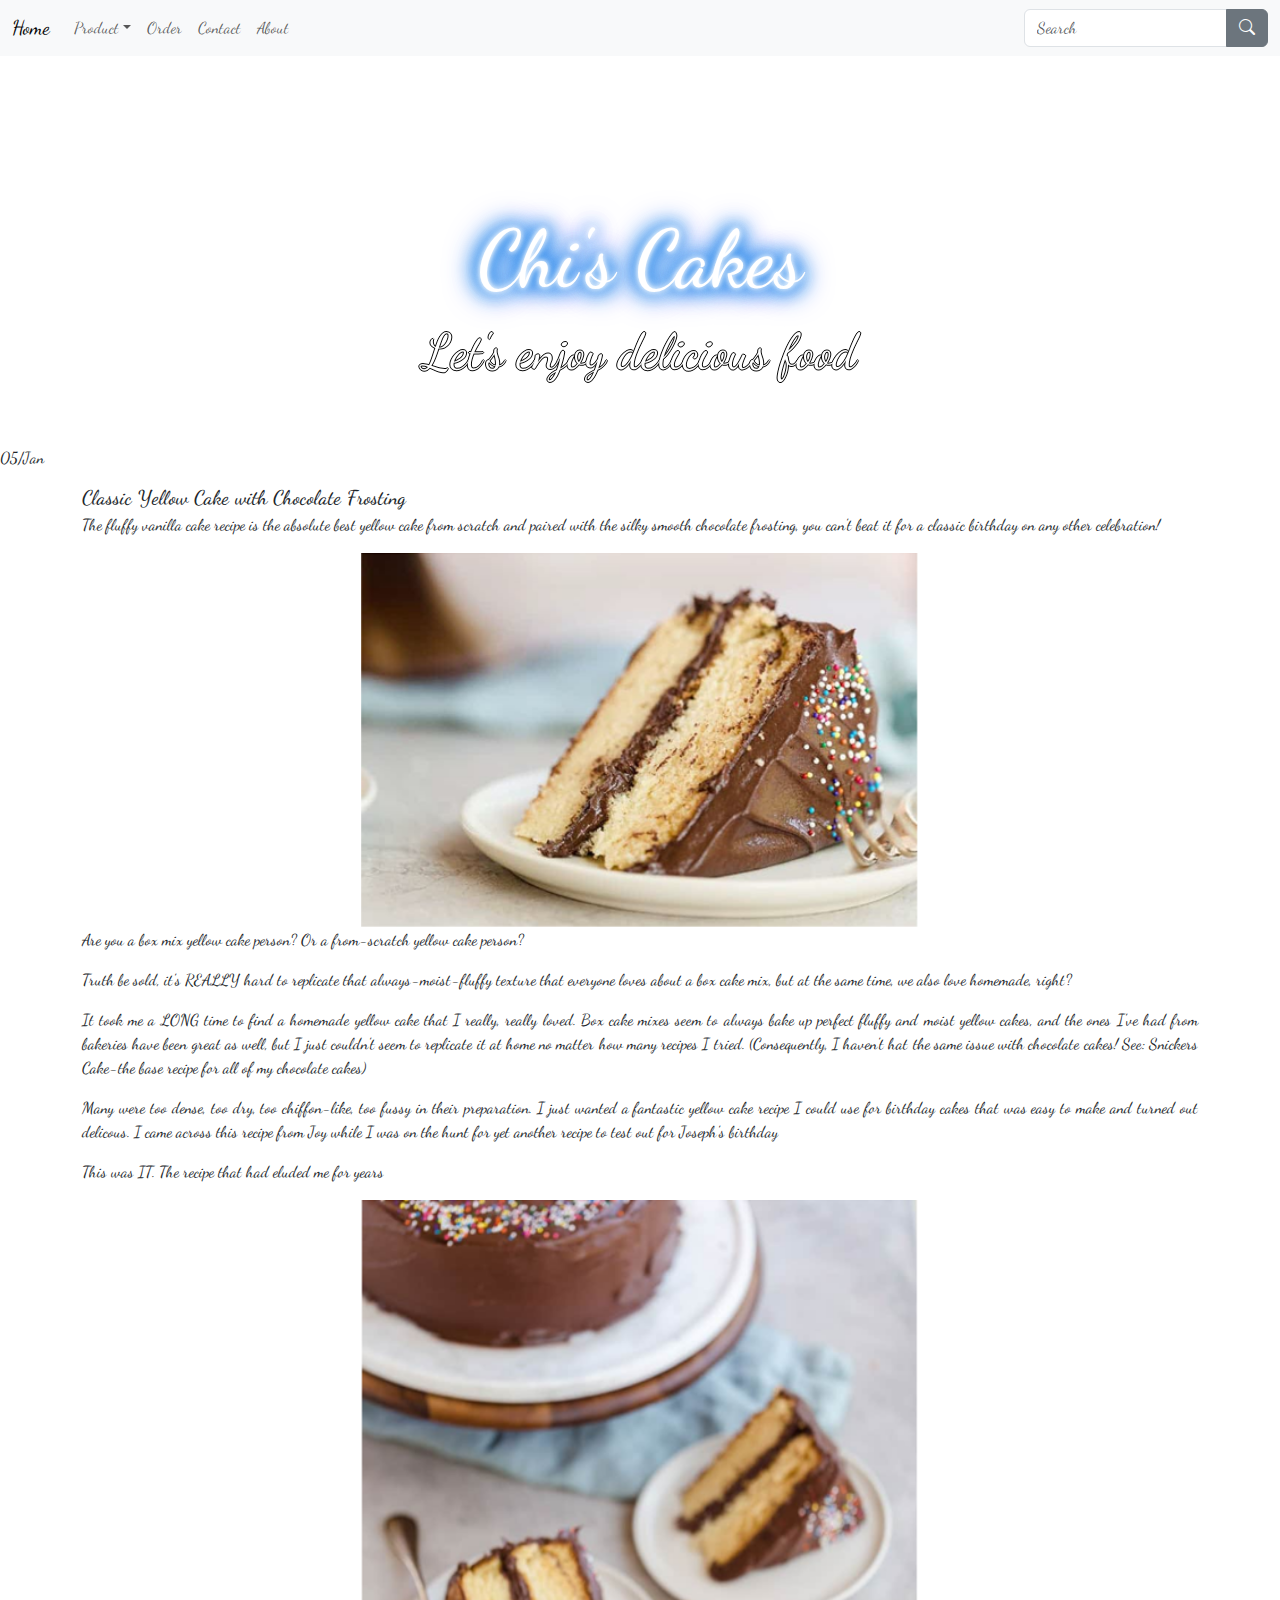
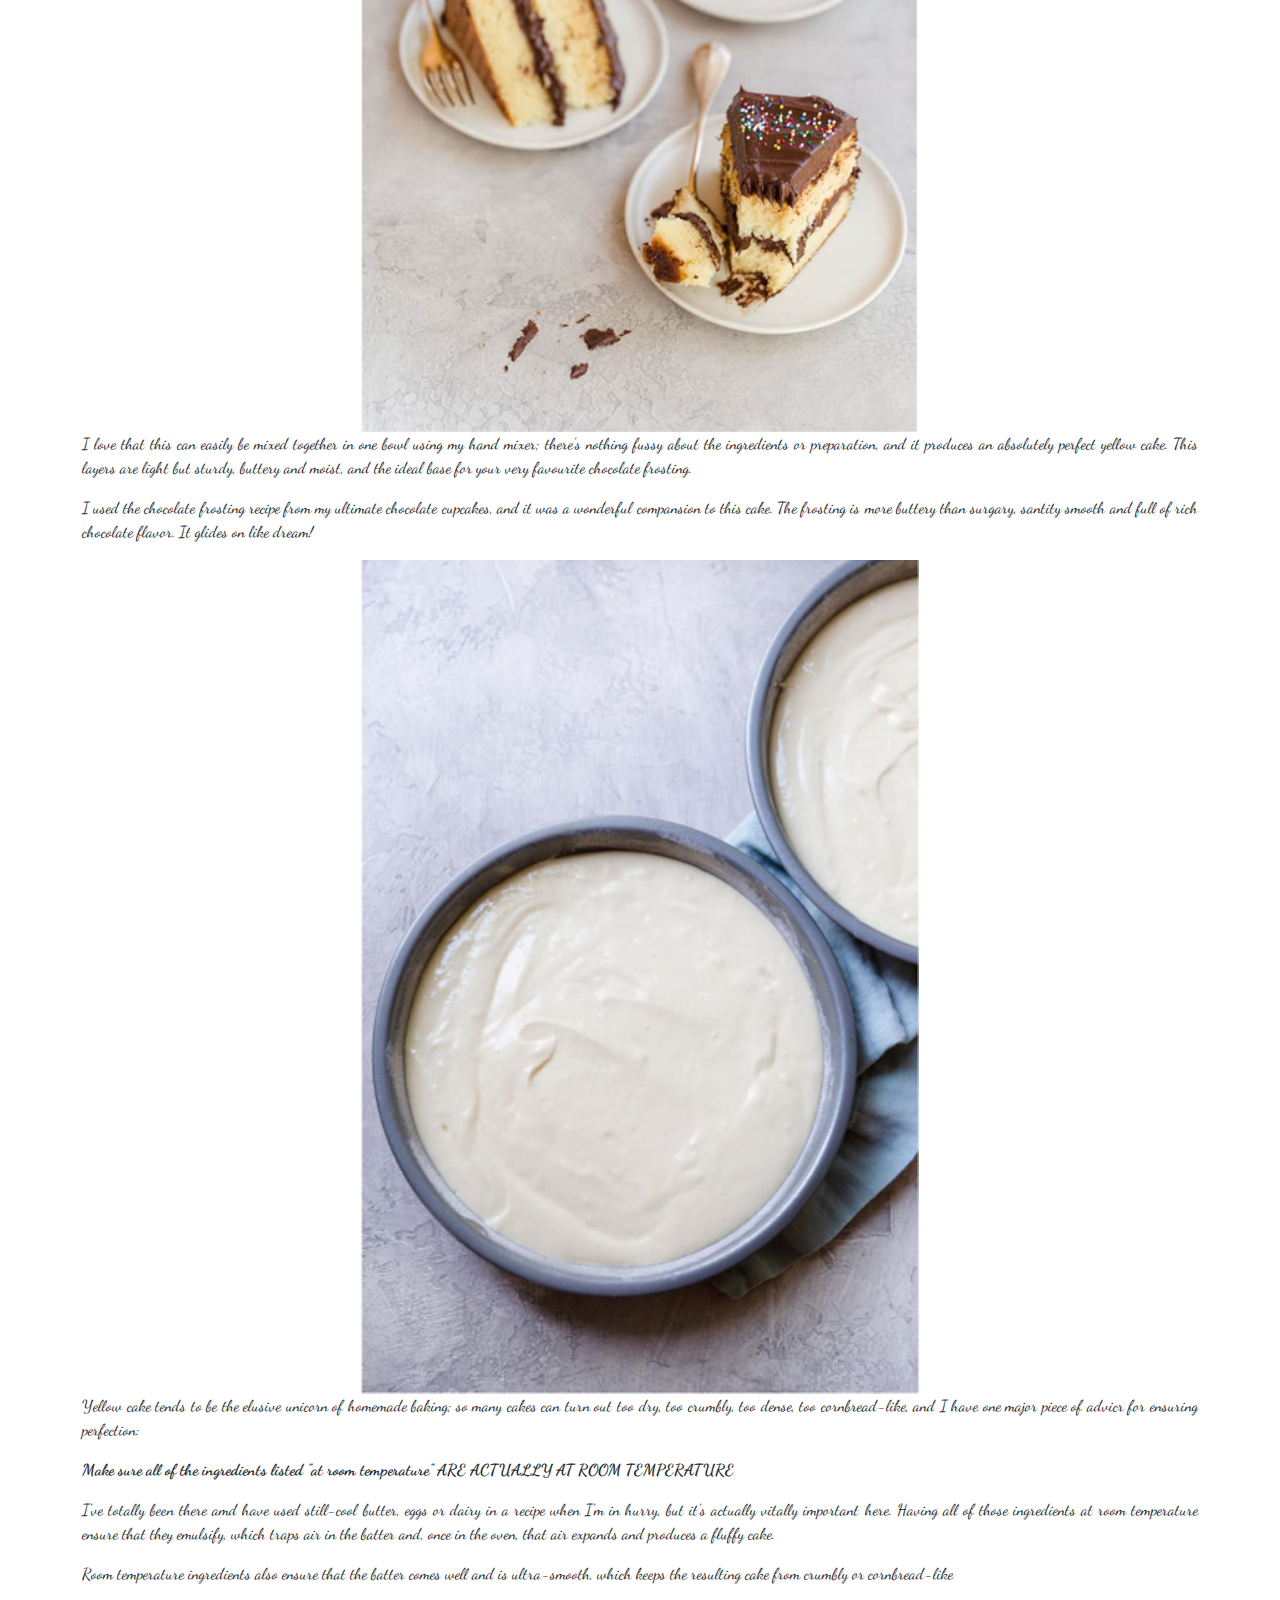
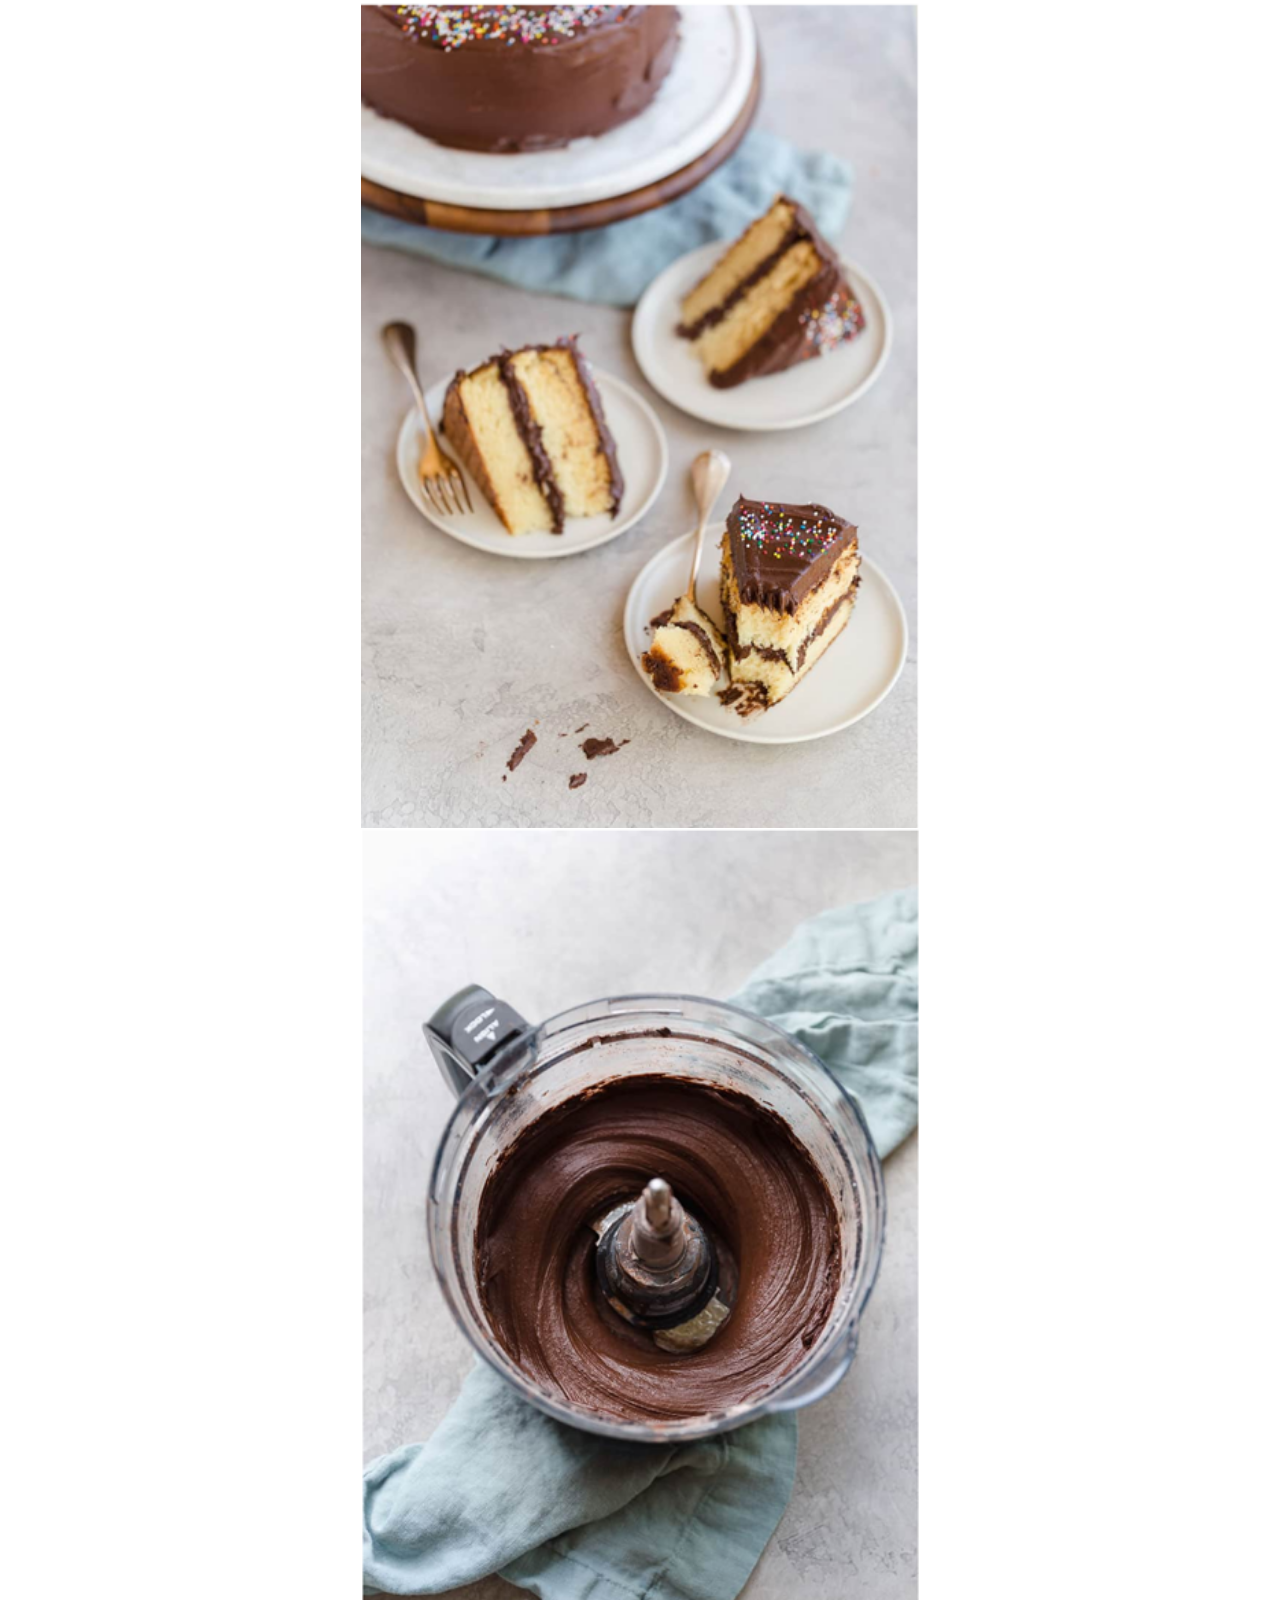
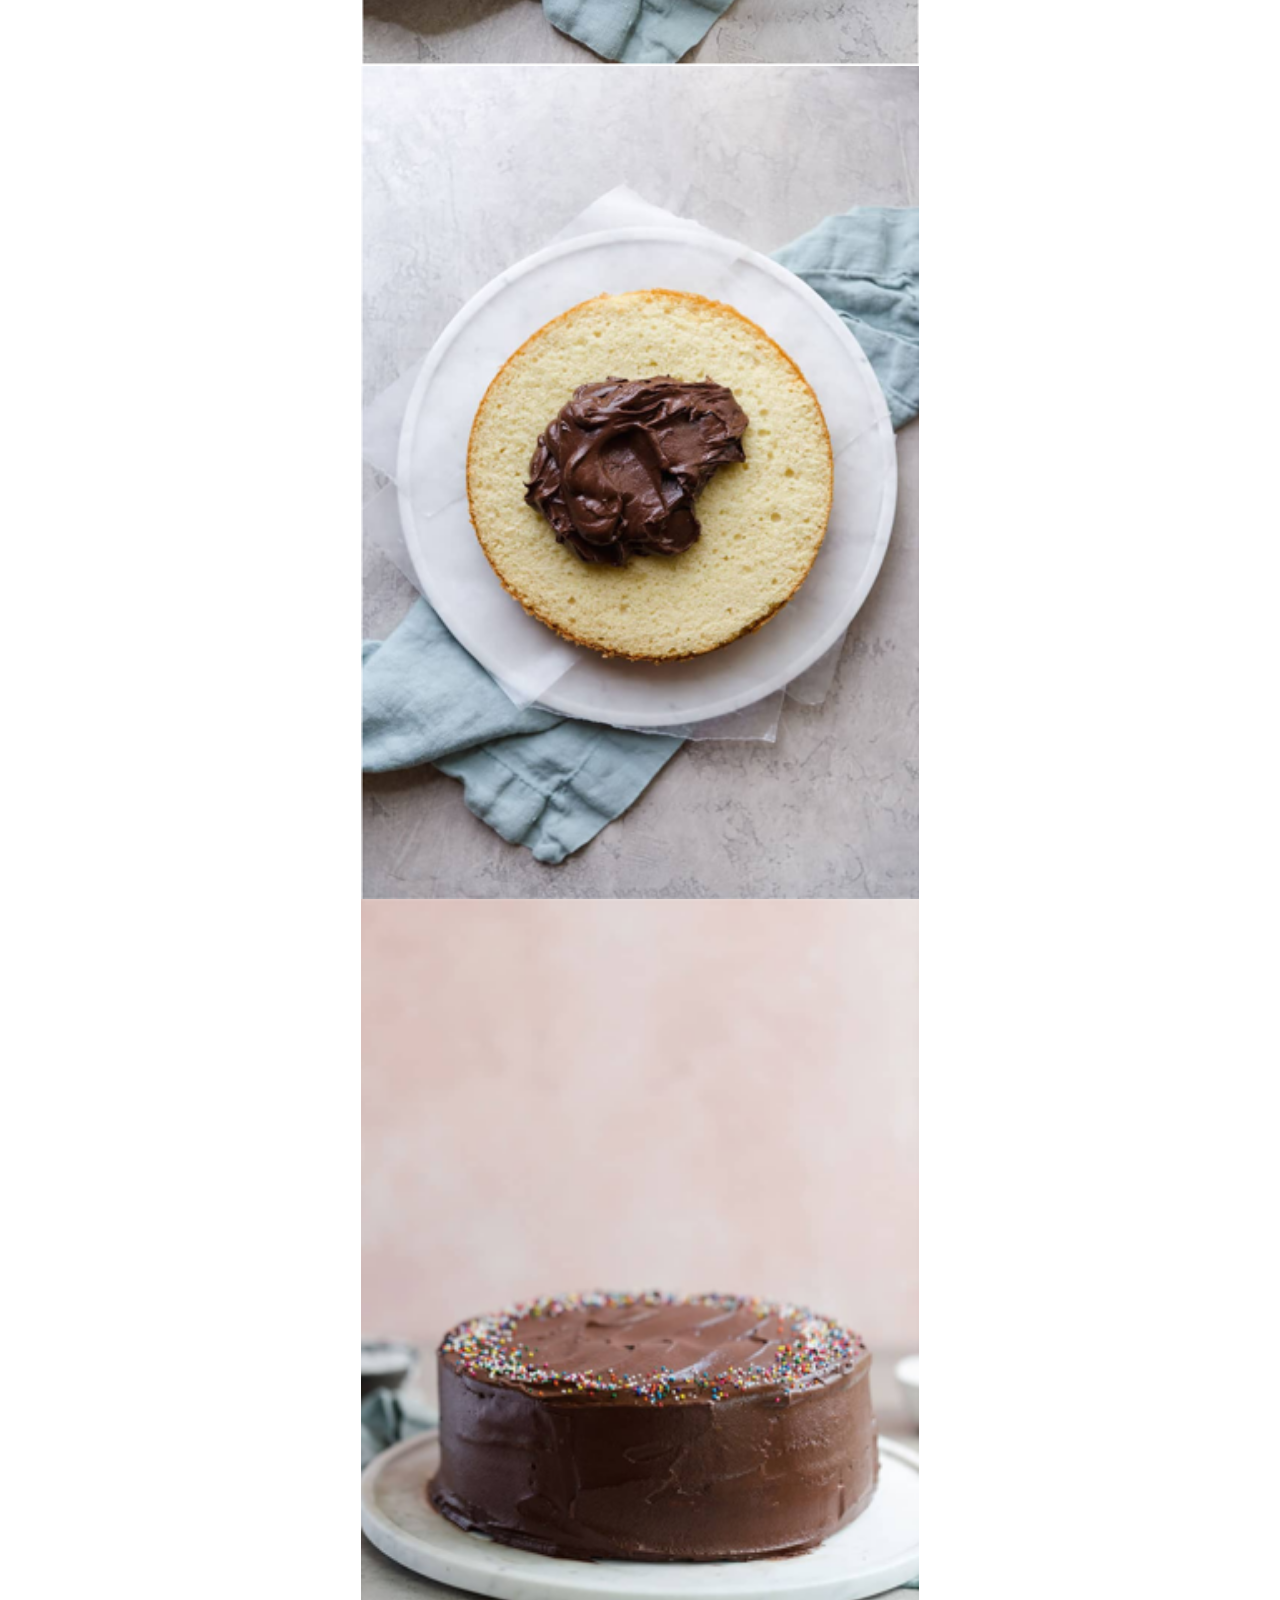
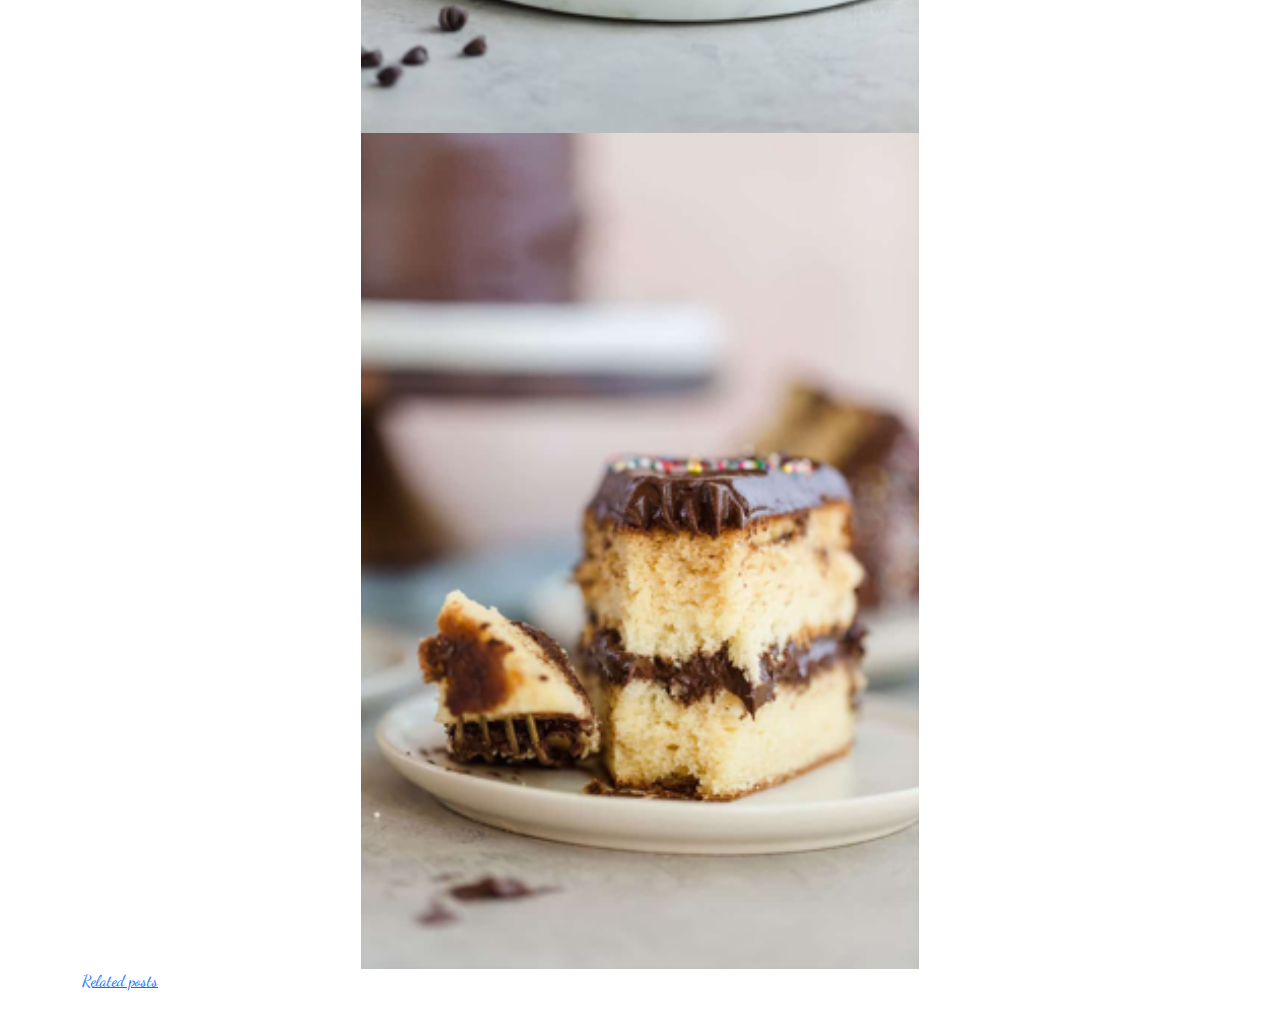
==== commit ab582044: "update" ====
--- a/detail-1.html
+++ b/detail-1.html
@@ -10,48 +10,108 @@
     <link rel="preconnect" href="https://fonts.gstatic.com" crossorigin>
     <link href="https://fonts.googleapis.com/css2?family=Dancing+Script&display=swap" rel="stylesheet">
     <link rel="stylesheet" href="https://fonts.googleapis.com/css?family=Sofia&effect=fire">
-    <link rel="stylesheet" href="https://maxcdn.bootstrapcdn.com/bootstrap/3.4.1/css/bootstrap.min.css">
-    <script src="https://ajax.googleapis.com/ajax/libs/jquery/3.6.0/jquery.min.js"></script>
-    <script src="https://maxcdn.bootstrapcdn.com/bootstrap/3.4.1/js/bootstrap.min.js"></script>
+    <link href="https://cdn.jsdelivr.net/npm/bootstrap@5.0.2/dist/css/bootstrap.min.css" rel="stylesheet">
+    <link rel="stylesheet" href="https://cdn.jsdelivr.net/npm/bootstrap-icons@1.5.0/font/bootstrap-icons.css">
+    <script src="https://cdn.jsdelivr.net/npm/bootstrap@5.0.2/dist/js/bootstrap.bundle.min.js"></script>
     <link rel="stylesheet" href="./fonts/themify-icons-font/themify-icons/themify-icons.css">
-    <link rel="stylesheet" href="./css/style.css">
+    <link rel="stylesheet" href="./css/style1.css">
 </head>
 
 <body>
-    <header>Blog
-        <h1 class="glow">Chi's Cake</h1>
-    </header>
-    <div id="header">
-        <!-- Begin: Nav-->
-        <ul id="nav">
-            <li><a href="index.html">Home</a></li>
-            <li>
-                <a href="#">
-                    Product
-                    <i class="nav-arrow-down ti-angle-down"></i>
-                </a>
-                <ul class="subnav">
-                    <li><a href="#">Classic Yellow Cake</a></li>
-                    <li><a href="detail_2.html">Coconut Bunt Cake</a></li>
-                    <li><a href="detail_3.html">Cream Cheese Pound Cake</a></li>
-                    <li><a href="detail-4.html">German Chocolate Cake</a></li>
-                </ul>
-            </li>
-            <li class=""><a href="order.html">Order</a></li>
-            <li class=""><a href="contact.html">Contact</a></li>
-            <li class=""><a href="about.html">About</a></li>
-        </ul>
-        <!-- End: Nav -->
-        <!-- Begin:Search button -->
-        <div class="search-btn">
-            <i class="search-icon ti-search"></i>
-        </div>
+    <div class="m-4 navbar__form">
+        <nav class="navbar navbar-expand-lg navbar-light bg-light">
+            <div class="container-fluid">
+                <a href="index.html" class="navbar-brand">Home</a>
+                <button type="button" class="navbar-toggler" data-bs-toggle="collapse" data-bs-target="#navbarCollapse">
+                    <span class="navbar-toggler-icon"></span>
+                </button>
+                <div class="collapse navbar-collapse justify-content-between" id="navbarCollapse">
+                    <div class="navbar-nav">
+                        <div class="nav-item dropdown">
+                            <a href="#" class="nav-link dropdown-toggle" data-bs-toggle="dropdown">Product</a>
+                            <div class="dropdown-menu">
+                                <a href="detail-1.html" class="dropdown-item">Classic Yellow Cake</a>
+                                <a href="detail_2.html" class="dropdown-item">Coconut Bunt Cake</a>
+                                <a href="detail_3.html" class="dropdown-item">Cream Cheese Pound Cake</a>
+                                <a href="detail-4.html" class="dropdown-item">German Chocolate Cake</a>
+                            </div>
+                        </div>
+                        <a href="order.html" class="nav-item nav-link">Order</a>
+                        <a href="contact.html" class="nav-item nav-link">Contact</a>
+                        <a href="about.html" class="nav-item nav-link">About</a>
+                    </div>
+                    <form class="d-flex">
+                        <div class="input-group">
+                            <input type="text" class="form-control" placeholder="Search">
+                            <button type="button" class="btn btn-secondary"><i class="bi-search"></i></button>
+                        </div>
+                    </form>
+                    <!-- <div class="navbar-nav">
+                        <a href="#" class="nav-item nav-link">Login</a>
+                    </div> -->
+                </div>
+            </div>
+        </nav>
+    </div>
+    <div>
+        <div style="height:50px;"></div>
+        <header>
+            <!-- Blog -->
+            <!-- <h1 class="glow">Chi's Cake</h1> -->
+            <div id="demo" class="carousel slide" data-bs-ride="carousel" style="width:100%;margin: auto; ">
 
-        <div id="mobile-menu" class="mobile-menu-btn">
-            <i class="menu-icon ti-menu"></i>
-        </div>
-        <!-- End:Search button -->
+                <!-- Indicators/dots -->
+                <div class="carousel-indicators">
+                    <button type="button" data-bs-target="#demo" data-bs-slide-to="0" class="active"></button>
+                    <button type="button" data-bs-target="#demo" data-bs-slide-to="1"></button>
+                    <button type="button" data-bs-target="#demo" data-bs-slide-to="2"></button>
+                </div>
 
+                <!-- The slideshow/carousel -->
+                <div class="carousel-inner">
+                    <div class="carousel-item active">
+                        <div class="d-block w-100 hk"
+                            style="background-image:url('https://daubepgiadinh.vn/wp-content/uploads/2018/05/hinh-banh-cupcake.jpg');">
+                            <div style="height: 12px;"></div>
+                            <div class="carousel-caption">
+                                <h3 class="textdecorate">Chi's Cakes</h3>
+                                <p>Let's enjoy delicious food</p>
+                            </div>
+                        </div>
+                    </div>
+                    <div class="carousel-item">
+                        <div class="d-block w-100 hk"
+                            style="background-image:url('https://cf.shopee.vn/file/f3550c6943538edb130a1de2106fe659');">
+                            <div style="height: 12px;"></div>
+                            <div class="carousel-caption">
+                                <h3 class="textdecorate">Chi's Cakes</h3>
+                                <p>Let's enjoy delicious food</p>
+                            </div>
+                        </div>
+                    </div>
+                    <div class="carousel-item">
+                        <div class="d-block w-100 hk"
+                            style="background-image:url('https://dep.anh9.com/imgs/1456hinh-nen-nhung-chiec-banh-ngot-hap-dan.jpg');">
+                            <div style="height: 12px;"></div>
+                            <div class="carousel-caption">
+                                <div style="margin-top:50px">
+                                    <h3 class="textdecorate">Chi's Cakes</h3>
+                                </div>
+                                <p>Let's enjoy delicious food</p>
+                            </div>
+                        </div>
+                    </div>
+                </div>
+
+                <!-- Left and right controls/icons -->
+                <button class="carousel-control-prev" type="button" data-bs-target="#demo" data-bs-slide="prev">
+                    <span class="carousel-control-prev-icon"></span>
+                </button>
+                <button class="carousel-control-next" type="button" data-bs-target="#demo" data-bs-slide="next">
+                    <span class="carousel-control-next-icon"></span>
+                </button>
+            </div>
+        </header>
     </div>
     <p>05/Jan</p>
     <div class="main container">
--- a/css/style1.css
+++ b/css/style1.css
@@ -0,0 +1,230 @@
+* {
+    font-family: 'Dancing Script', cursive;
+}
+
+.photo {
+    width: 50%;
+    margin: auto;
+    display: block;
+}
+
+.photo:hover {
+    box-shadow: 0 0 2px 1px rgba(0, 140, 186, 0.5);
+}
+
+.description {
+    white-space: nowrap;
+    width: 100%;
+    overflow: hidden;
+    text-overflow: clip;
+}
+
+.main {
+    text-align: justify;
+}
+
+/* header {
+    background-image: url(../images/header/1456hinh-nen-nhung-chiec-banh-ngot-hap-dan.jpg);
+    width: 100%;
+    background-size: cover;
+    padding-top: 30%;
+    background-position: center;
+} */
+
+.hk {
+    background-size: cover;
+    padding-top: 30%;
+    background-position: center;
+}
+
+.carousel-indicators [data-bs-target] {
+    width: 10% !important;
+}
+
+.carousel-indicators {
+    margin-bottom: 0;
+}
+
+/* header h1 {
+    width: inherit;
+    position: absolute;
+    top: 10%;
+    text-align: center;
+    font-size: 600;
+    color: antiquewhite;
+    font-size: 60px;
+    word-spacing: 40px;
+} */
+
+.menu {
+    background-color: #333;
+}
+
+.menu ul>li>a {
+    color: #fff;
+    text-decoration: none;
+}
+
+.menu ul {
+    padding-left: 0;
+    display: flex;
+    margin-top: 0;
+}
+
+.menu ul>li {
+    width: 20%;
+    list-style-type: none;
+    font-size: 40px;
+    text-align: center;
+    height: 75px;
+    line-height: 75px;
+}
+
+.menu ul>li:hover {
+    height: auto;
+}
+
+
+.menu .product {
+    position: relative;
+    color: #fff;
+    overflow: hidden;
+}
+
+.menu .product ol {
+    padding-left: 0;
+    list-style-type: none;
+    font-size: 20px;
+}
+
+.menu .product li a {
+    text-decoration: none;
+    color: black;
+}
+
+.menu .product:hover {
+    overflow: visible;
+}
+
+.menu .product ol:hover {
+    background-color: aliceblue;
+}
+
+.menu .product div {
+    line-height: 75px;
+}
+
+.menu .product div:hover {
+    background-color: #333;
+}
+
+.menu .product li:hover {
+    color: #333;
+}
+
+@-webkit-keyframes glow {
+    from {
+        text-shadow: 0 0 10px #fff, 0 0 20px #fff, 0 0 30px #e60073, 0 0 40px #e60073, 0 0 50px #e60073, 0 0 60px #e60073, 0 0 70px #e60073;
+    }
+
+    to {
+        text-shadow: 0 0 20px #fff, 0 0 30px #ff4da6, 0 0 40px #ff4da6, 0 0 50px #ff4da6, 0 0 60px #ff4da6, 0 0 70px #ff4da6, 0 0 80px #ff4da6;
+    }
+}
+
+.textdecorate {
+    color: #fff;
+    text-align: center;
+    text-shadow: 0 0 5px #fff, 0 0 10px #fff, 0 0 15px #0073e6, 0 0 20px #0073e6, 0 0 25px #0073e6, 0 0 30px #0073e6, 0 0 35px #0073e6;
+}
+
+.carousel-caption p {
+    text-shadow: -1px 0 black, 0 1px black, 1px 0 black, 0 -1px black
+}
+
+@keyframes pulsate {
+
+    100% {
+
+        text-shadow:
+            0 0 4px #fff,
+            0 0 11px #fff,
+            0 0 19px #fff,
+            0 0 40px #f09,
+            0 0 80px #f09,
+            0 0 90px #f09,
+            0 0 100px #f09,
+            0 0 150px #f09;
+
+    }
+
+    0% {
+
+        text-shadow:
+            0 0 4px #fff,
+            0 0 10px #fff,
+            0 0 18px #fff,
+            0 0 38px #f09,
+            0 0 73px #f09,
+            0 0 80px #f09,
+            0 0 94px #f09,
+            0 0 140px #f09;
+
+    }
+}
+
+.navbar__form {
+    margin: 0 !important;
+    position: fixed;
+    width: 100%;
+    z-index: 2;
+}
+
+@media (min-width: 401px) and (max-width: 767px) {
+    h1.glow {
+        font-size: 50px;
+        word-spacing: 20px;
+    }
+
+    header {
+        background-image: url('../images/header/header_photo-responsive.jpg');
+    }
+}
+
+@media (min-width: 768px) {
+
+    h2 {
+        font-size: 20px;
+        margin: 3px 0;
+        word-spacing: 1px;
+    }
+
+    .textdecorate {
+        font-size: 80px;
+    }
+
+    .carousel-caption p {
+        font-size: 50px;
+    }
+
+}
+
+@media (max-width: 400px) {
+    .glow {
+        display: none;
+    }
+
+    #header,
+    #nav {
+        height: 30px;
+    }
+
+    header {
+        background-image: url('https://startuanit.net/wp-content/uploads/2021/06/hinh-nen-banh-kem-cho-may-tinh-24.jpg');
+    }
+
+    .carousel-control-next-icon,
+    .carousel-control-prev-icon {
+        width: 0rem !important;
+    }
+}